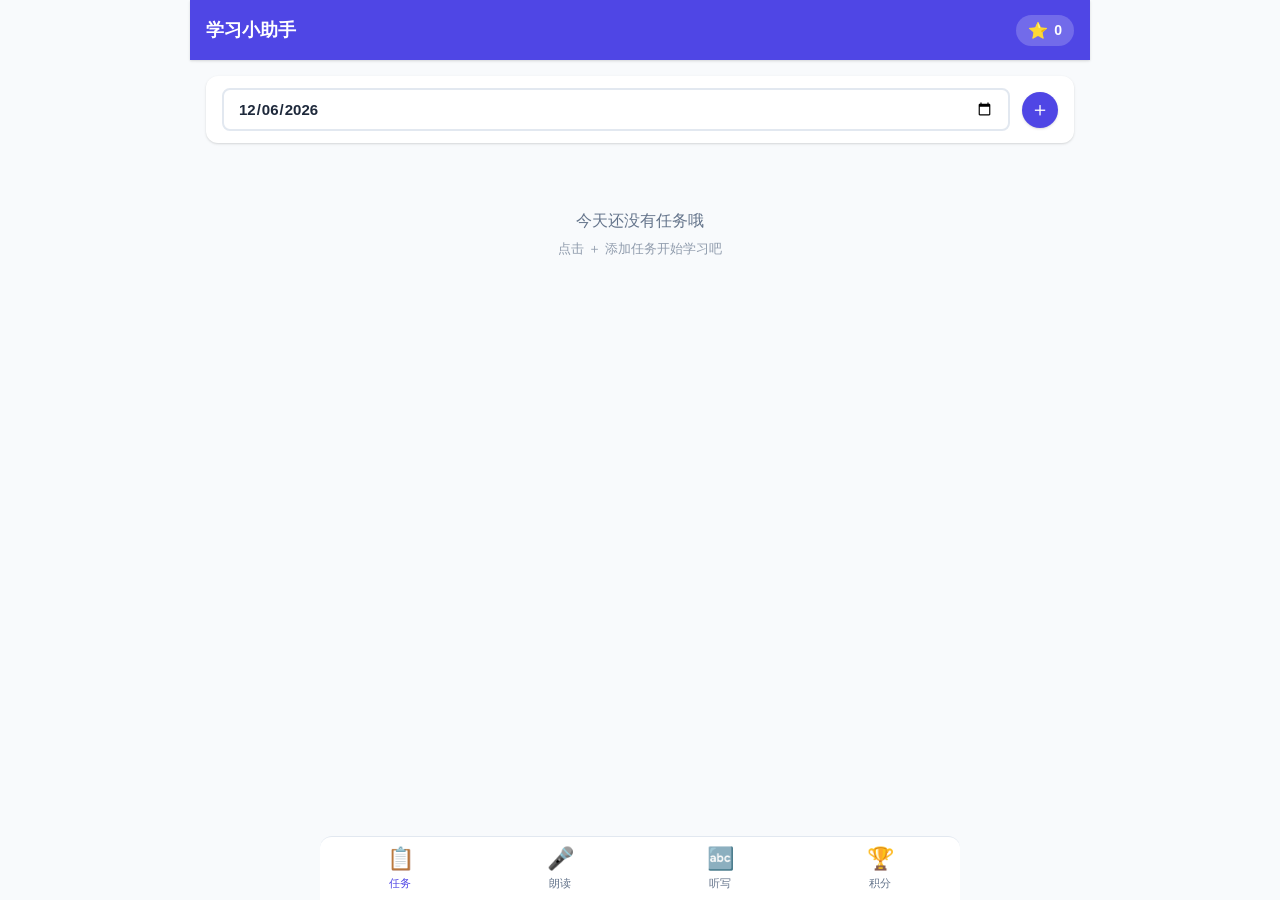
==== pwa-study-app/index.html @ 49641350 "fix: 替换听写页面HTML为新版(教材选择+单元选择+学习卡片+打怪闯关)" ====
<!DOCTYPE html>
<html lang="zh-CN">
<head>
  <meta charset="UTF-8">
  <meta name="viewport" content="width=device-width, initial-scale=1.0, maximum-scale=1.0, user-scalable=no">
  <meta name="apple-mobile-web-app-capable" content="yes">
  <meta name="apple-mobile-web-app-status-bar-style" content="black-translucent">
  <meta name="apple-mobile-web-app-title" content="学习助手">
  <meta name="theme-color" content="#4f46e5">
  <title>学习小助手</title>
  <link rel="manifest" href="manifest.json">
  <link rel="apple-touch-icon" href="icons/icon-192.png">
  <link rel="stylesheet" href="style.css">
</head>
<body>
  <!-- Header -->
  <header class="app-header">
    <div class="header-content">
      <h1 class="app-title"> 学习小助手</h1>
      <div class="points-badge" id="pointsBadge">
        <span class="points-icon">⭐</span>
        <span class="points-value" id="totalPoints">0</span>
      </div>
    </div>
  </header>

  <!-- Main Content -->
  <main class="app-main">
    <!-- Tab: Tasks -->
    <section class="tab-content active" id="tabTasks">
      <div class="date-nav">
        <input type="date" class="date-picker" id="datePicker">
        <button class="btn-add" id="btnAddTask" title="添加任务">＋</button>
      </div>
      <div class="task-list" id="taskList">
        <div class="empty-state" id="emptyTasks">
          <div class="empty-icon">📝</div>
          <p>今天还没有任务哦</p>
          <p class="empty-hint">点击右上角 ＋ 添加任务</p>
        </div>
      </div>
    </section>

    <!-- Tab: Reading -->
    <section class="tab-content" id="tabReading">
      <div class="section-header">
        <h2>🎤 朗读打卡</h2>
      </div>
      <div class="reading-panel">
        <div class="textbook-selector">
          <label>选择课文：</label>
          <select id="readingSelect">
            <option value="">-- 选择课文 --</option>
          </select>
        </div>
        <div class="reading-content" id="readingContent">
          <p class="placeholder-text">请先选择一篇课文</p>
        </div>
        <div class="reading-controls">
          <button class="btn-record" id="btnRecord">
            <span class="record-icon">🎙️</span>
            <span class="record-text">开始录音</span>
          </button>
          <div class="record-status" id="recordStatus"></div>
        </div>
      </div>
    </section>

    <!-- Tab: Dictation -->
    <section class="tab-content" id="tabDictation">
      <div class="section-header">
        <h2>🔤 英语听写</h2>
      </div>

      <!-- Step 0: Select -->
      <div id="dictStepSelect">
        <div class="textbook-select">
          <select id="dictationTextbook">
            <option value="">选择教材版本</option>
            <option value="yl-7a">译林版 七年级上(2026秋)</option>
          </select>
          <select id="dictationUnit">
            <option value="">选择单元</option>
          </select>
        </div>
        <div id="dictWordCount" style="text-align:center;color:var(--text-secondary);font-size:14px;margin-top:8px"></div>
        <button class="btn-primary" id="btnStartStudy" style="width:100%;margin-top:16px;display:none">📖 开始学习单词</button>
      </div>

      <!-- Step 1: Study word cards -->
      <div id="dictStepStudy" style="display:none">
        <div class="word-card">
          <div class="word-card-word" id="studyWord"></div>
          <div class="word-card-phonetic" id="studyPhonetic"></div>
          <div class="word-card-meaning" id="studyMeaning"></div>
          <div class="word-card-tip" id="studyTip"></div>
        </div>
        <div class="word-card-nav">
          <button class="date-nav-btn" id="btnPrevWord">◀</button>
          <span class="word-card-counter" id="studyCounter">1/20</span>
          <button class="date-nav-btn" id="btnNextWord">▶</button>
        </div>
        <button class="btn-primary" id="btnStartDict" style="width:100%;margin-top:16px"> 开始听写</button>
      </div>

      <!-- Step 2: Dictation -->
      <div id="dictStepDictate" style="display:none">
        <div class="dictation-progress">
          <span id="dictRoundLabel">第1轮</span>
          <span id="dictProgressText">1/20</span>
        </div>
        <div class="dictation-word-display">
          <button class="btn-play" id="btnPlayWord" style="font-size:48px">🔊</button>
          <p style="font-size:14px;color:var(--text-secondary)">点击播放，输入听到的单词</p>
        </div>
        <input type="text" class="dictation-input" id="dictInput" placeholder="输入单词" autocomplete="off" autocapitalize="off">
        <button class="btn-primary" id="btnSubmitDict" style="width:100%">提交</button>
        <div class="dict-feedback" id="dictFeedback"></div>
      </div>

      <!-- Step 3: Results -->
      <div id="dictStepResult" style="display:none">
        <div class="result-summary" id="resultSummary"></div>
        <div class="result-lists">
          <div class="result-correct" id="resultCorrect"></div>
          <div class="result-wrong" id="resultWrong"></div>
        </div>
        <button class="btn-primary" id="btnReviewWrong" style="width:100%">📖 学习错题后继续</button>
      </div>

      <!-- Step 4: Success -->
      <div id="dictStepSuccess" style="display:none">
        <div class="success-display">
          <div style="font-size:64px"></div>
          <h2>打怪成功！</h2>
          <p id="successDetail"></p>
        </div>
        <button class="btn-primary" id="btnFinishDict" style="width:100%">✅ 完成任务</button>
      </div>
    </section>

    <!-- Tab: Points -->
    <section class="tab-content" id="tabPoints">
      <div class="section-header">
        <h2>🏆 积分中心</h2>
      </div>
      <div class="points-summary">
        <div class="points-card total">
          <div class="points-card-icon">🌟</div>
          <div class="points-card-info">
            <div class="points-card-label">总积分</div>
            <div class="points-card-value" id="summaryTotal">0</div>
          </div>
        </div>
        <div class="points-card today">
          <div class="points-card-icon">📅</div>
          <div class="points-card-info">
            <div class="points-card-label">今日积分</div>
            <div class="points-card-value" id="summaryToday">0</div>
          </div>
        </div>
      </div>
      <div class="weekly-stats">
        <div class="weekly-stats-header">
          <span> 本周任务完成</span>
          <span class="weekly-stats-value" id="weeklyStatsText">0/0</span>
        </div>
        <div class="weekly-progress-bar">
          <div class="weekly-progress-fill" id="weeklyProgressFill" style="width:0%"></div>
        </div>
        <div class="weekly-stats-detail" id="weeklyStatsDetail"></div>
      </div>
      <div class="points-history">
        <h3> 积分记录</h3>
        <div class="history-list" id="pointsHistory">
          <div class="empty-state">
            <p>还没有积分记录</p>
          </div>
        </div>
      </div>
    </section>
  </main>

  <!-- Bottom Navigation -->
  <nav class="bottom-nav">
    <button class="nav-item active" data-tab="tabTasks">
      <span class="nav-icon">📋</span>
      <span class="nav-label">任务</span>
    </button>
    <button class="nav-item" data-tab="tabReading">
      <span class="nav-icon">🎤</span>
      <span class="nav-label">朗读</span>
    </button>
    <button class="nav-item" data-tab="tabDictation">
      <span class="nav-icon">🔤</span>
      <span class="nav-label">听写</span>
    </button>
    <button class="nav-item" data-tab="tabPoints">
      <span class="nav-icon">🏆</span>
      <span class="nav-label">积分</span>
    </button>
  </nav>

  <!-- Add Task Modal -->
  <div class="modal-overlay" id="addTaskModal">
    <div class="modal">
      <div class="modal-header">
        <h3> 添加任务</h3>
        <button class="modal-close" id="closeModal">&times;</button>
      </div>
      <div class="modal-body">
        <div class="form-group">
          <label>任务名称</label>
          <input type="text" id="taskTitle" placeholder="例如：完成数学作业第三章">
        </div>
        <div class="form-row">
          <div class="form-group">
            <label>科目</label>
            <select id="taskSubject">
              <option value="语文">语文</option>
              <option value="数学">数学</option>
              <option value="英语">英语</option>
              <option value="物理">物理</option>
              <option value="其他">其他</option>
            </select>
          </div>
          <div class="form-group">
            <label>积分</label>
            <input type="number" id="taskPoints" value="5" min="1" max="50">
          </div>
        </div>
        <div class="form-group">
          <label>任务类型</label>
          <div class="type-selector">
            <label class="type-option">
              <input type="radio" name="taskType" value="normal" checked>
              <span>📝 普通</span>
            </label>
            <label class="type-option">
              <input type="radio" name="taskType" value="reading">
              <span>🎤 朗读</span>
            </label>
            <label class="type-option">
              <input type="radio" name="taskType" value="dictation">
              <span>🔤 听写</span>
            </label>
          </div>
        </div>
        <div class="form-group" id="textbookSelectorGroup" style="display:none">
          <label>选择教材内容</label>
          <select id="taskTextbook">
            <option value="">-- 手动输入 --</option>
          </select>
        </div>
        <div class="form-group" id="wordListGroup" style="display:none">
          <label>单词列表（JSON 格式）</label>
          <textarea id="taskWordList" rows="3" placeholder='["apple", "banana", "orange"]'></textarea>
        </div>
        <div class="form-group" id="readingContentGroup" style="display:none">
          <label>课文内容</label>
          <textarea id="taskReadingContent" rows="4" placeholder="粘贴课文内容..."></textarea>
        </div>
        <div class="form-group">
          <label>日期</label>
          <input type="date" id="taskDate">
        </div>
      </div>
      <div class="modal-footer">
        <button class="btn-cancel" id="btnCancelTask">取消</button>
        <button class="btn-save" id="btnSaveTask">保存</button>
      </div>
    </div>
  </div>

  <!-- Photo Upload Modal -->
  <div class="modal-overlay" id="photoModal">
    <div class="modal">
      <div class="modal-header">
        <h3>📸 拍照提交</h3>
        <button class="modal-close" id="closePhotoModal">&times;</button>
      </div>
      <div class="modal-body">
        <div class="photo-area">
          <input type="file" id="photoInput" accept="image/*" capture="environment" style="display:none">
          <div class="photo-placeholder" id="photoPlaceholder">
            <span class="photo-icon"></span>
            <p>点击拍照或选择照片</p>
          </div>
          <img id="photoPreview" style="display:none" alt="照片预览">
        </div>
      </div>
      <div class="modal-footer">
        <button class="btn-cancel" id="btnCancelPhoto">取消</button>
        <button class="btn-save" id="btnConfirmPhoto">确认完成</button>
      </div>
    </div>
  </div>

  <!-- Password Modal -->
  <div class="modal-overlay" id="passwordModal">
    <div class="modal">
      <div class="modal-header">
        <h3>🔒 家长验证</h3>
        <button class="modal-close" id="closePasswordModal">&times;</button>
      </div>
      <div class="modal-body">
        <div class="form-group">
          <label>请输入家长密码</label>
          <input type="password" id="passwordInput" placeholder="输入密码" autocomplete="off">
        </div>
        <div id="passwordError" style="color:#ef4444;font-size:14px;display:none">密码错误，请重试</div>
      </div>
      <div class="modal-footer">
        <button class="btn-cancel" id="btnCancelPassword">取消</button>
        <button class="btn-save" id="btnConfirmPassword">确认</button>
      </div>
    </div>
  </div>

  <!-- Change Password Modal -->
  <div class="modal-overlay" id="changePasswordModal">
    <div class="modal">
      <div class="modal-header">
        <h3> 修改密码</h3>
        <button class="modal-close" id="closeChangePasswordModal">&times;</button>
      </div>
      <div class="modal-body">
        <div class="form-group">
          <label>当前密码</label>
          <input type="password" id="currentPasswordInput" placeholder="输入当前密码" autocomplete="off">
        </div>
        <div class="form-group">
          <label>新密码</label>
          <input type="password" id="newPasswordInput" placeholder="输入新密码（至少4位）" autocomplete="off">
        </div>
        <div class="form-group">
          <label>确认新密码</label>
          <input type="password" id="confirmPasswordInput" placeholder="再次输入新密码" autocomplete="off">
        </div>
        <div id="changePasswordError" style="color:#ef4444;font-size:14px;display:none"></div>
      </div>
      <div class="modal-footer">
        <button class="btn-cancel" id="btnCancelChangePassword">取消</button>
        <button class="btn-save" id="btnSaveNewPassword">保存</button>
      </div>
    </div>
  </div>

  <!-- Toast Notification -->
  <div class="toast" id="toast"></div>

  <script src="app.js"></script>
</body>
</html>
---- pwa-study-app/style.css ----
/* ===== Reset & Base ===== */
* {
  margin: 0;
  padding: 0;
  box-sizing: border-box;
}

:root {
  --primary: #4f46e5;
  --primary-light: #818cf8;
  --primary-dark: #3730a3;
  --success: #10b981;
  --warning: #f59e0b;
  --danger: #ef4444;
  --bg: #f8fafc;
  --card-bg: #ffffff;
  --text: #1e293b;
  --text-secondary: #64748b;
  --border: #e2e8f0;
  --shadow: 0 1px 3px rgba(0,0,0,0.1), 0 1px 2px rgba(0,0,0,0.06);
  --shadow-lg: 0 10px 15px -3px rgba(0,0,0,0.1), 0 4px 6px -2px rgba(0,0,0,0.05);
  --radius: 12px;
  --radius-sm: 8px;
  --nav-height: 64px;
  --header-height: 60px;
}

html, body {
  height: 100%;
  font-family: -apple-system, BlinkMacSystemFont, 'Segoe UI', Roboto, 'Helvetica Neue', Arial, sans-serif;
  background: var(--bg);
  color: var(--text);
  -webkit-font-smoothing: antialiased;
  -webkit-tap-highlight-color: transparent;
}

/* ===== Header ===== */
.app-header {
  position: fixed;
  top: 0;
  left: 0;
  right: 0;
  height: var(--header-height);
  background: var(--primary);
  color: white;
  z-index: 100;
  box-shadow: var(--shadow);
}

.header-content {
  display: flex;
  align-items: center;
  justify-content: space-between;
  height: 100%;
  padding: 0 16px;
  max-width: 768px;
  margin: 0 auto;
}

.app-title {
  font-size: 18px;
  font-weight: 700;
}

.points-badge {
  display: flex;
  align-items: center;
  gap: 6px;
  background: rgba(255,255,255,0.2);
  padding: 6px 12px;
  border-radius: 20px;
  font-size: 14px;
  font-weight: 600;
}

.points-icon {
  font-size: 16px;
}

/* ===== Main Content ===== */
.app-main {
  position: fixed;
  top: var(--header-height);
  left: 0;
  right: 0;
  bottom: var(--nav-height);
  overflow-y: auto;
  -webkit-overflow-scrolling: touch;
}

.tab-content {
  display: none;
  padding: 16px;
  max-width: 768px;
  margin: 0 auto;
  min-height: 100%;
}

.tab-content.active {
  display: block;
}

.section-header {
  display: flex;
  align-items: center;
  justify-content: space-between;
  margin-bottom: 16px;
}

.section-header h2 {
  font-size: 20px;
  font-weight: 700;
}

.btn-add {
  width: 36px;
  height: 36px;
  border-radius: 50%;
  background: var(--primary);
  color: white;
  border: none;
  font-size: 20px;
  cursor: pointer;
  display: flex;
  align-items: center;
  justify-content: center;
  box-shadow: var(--shadow);
  transition: transform 0.2s;
}

.btn-add:active {
  transform: scale(0.9);
}

/* ===== Task List ===== */
.task-list {
  display: flex;
  flex-direction: column;
  gap: 12px;
}

.task-item {
  background: var(--card-bg);
  border-radius: var(--radius);
  padding: 16px;
  box-shadow: var(--shadow);
  display: flex;
  align-items: flex-start;
  gap: 12px;
  transition: transform 0.2s, opacity 0.3s;
}

.task-item:active {
  transform: scale(0.98);
}

.task-item.completed {
  opacity: 0.6;
}

.task-checkbox {
  width: 24px;
  height: 24px;
  border-radius: 50%;
  border: 2px solid var(--border);
  display: flex;
  align-items: center;
  justify-content: center;
  cursor: pointer;
  flex-shrink: 0;
  margin-top: 2px;
  transition: all 0.2s;
}

.task-checkbox.checked {
  background: var(--success);
  border-color: var(--success);
  color: white;
  font-size: 14px;
}

.task-info {
  flex: 1;
  min-width: 0;
}

.task-title {
  font-size: 15px;
  font-weight: 600;
  margin-bottom: 4px;
  word-break: break-word;
}

.task-item.completed .task-title {
  text-decoration: line-through;
}

.task-meta {
  display: flex;
  align-items: center;
  gap: 8px;
  font-size: 12px;
  color: var(--text-secondary);
}

.task-subject {
  background: #f1f5f9;
  padding: 2px 8px;
  border-radius: 4px;
}

.task-points {
  color: var(--warning);
  font-weight: 600;
}

.task-type-icon {
  font-size: 14px;
}

.task-actions {
  display: flex;
  gap: 8px;
  flex-shrink: 0;
}

.btn-task-action {
  width: 32px;
  height: 32px;
  border-radius: 50%;
  border: none;
  background: #f1f5f9;
  cursor: pointer;
  font-size: 16px;
  display: flex;
  align-items: center;
  justify-content: center;
  transition: background 0.2s;
}

.btn-task-action:active {
  background: #e2e8f0;
}

.btn-task-action.delete {
  color: var(--danger);
}

/* ===== Empty State ===== */
.empty-state {
  text-align: center;
  padding: 40px 20px;
  color: var(--text-secondary);
}

.empty-icon {
  font-size: 48px;
  margin-bottom: 12px;
}

.empty-hint {
  font-size: 13px;
  margin-top: 8px;
  opacity: 0.7;
}

/* ===== Reading Panel ===== */
.reading-panel, .dictation-panel {
  background: var(--card-bg);
  border-radius: var(--radius);
  padding: 20px;
  box-shadow: var(--shadow);
}

.textbook-selector {
  margin-bottom: 16px;
}

.textbook-selector label {
  display: block;
  font-size: 14px;
  font-weight: 600;
  margin-bottom: 8px;
  color: var(--text-secondary);
}

.textbook-selector select {
  width: 100%;
  padding: 12px;
  border: 1px solid var(--border);
  border-radius: var(--radius-sm);
  font-size: 15px;
  background: white;
  color: var(--text);
  -webkit-appearance: none;
}

.reading-content {
  background: #f8fafc;
  border-radius: var(--radius-sm);
  padding: 16px;
  margin-bottom: 16px;
  min-height: 120px;
  font-size: 16px;
  line-height: 1.8;
  white-space: pre-wrap;
}

.placeholder-text {
  color: var(--text-secondary);
  text-align: center;
  padding: 20px;
}

.reading-controls {
  display: flex;
  flex-direction: column;
  align-items: center;
  gap: 12px;
}

.btn-record {
  display: flex;
  align-items: center;
  gap: 8px;
  padding: 14px 32px;
  border-radius: 30px;
  border: none;
  background: var(--primary);
  color: white;
  font-size: 16px;
  font-weight: 600;
  cursor: pointer;
  transition: all 0.3s;
  box-shadow: var(--shadow);
}

.btn-record.recording {
  background: var(--danger);
  animation: pulse 1.5s infinite;
}

@keyframes pulse {
  0%, 100% { transform: scale(1); }
  50% { transform: scale(1.05); }
}

.record-icon {
  font-size: 20px;
}

.record-status {
  font-size: 14px;
  color: var(--text-secondary);
  min-height: 20px;
}

/* ===== Dictation Panel ===== */
.dictation-controls {
  display: flex;
  gap: 12px;
  margin-bottom: 16px;
}

.btn-start-dictation, .btn-stop-dictation {
  flex: 1;
  padding: 12px;
  border-radius: var(--radius-sm);
  border: none;
  font-size: 15px;
  font-weight: 600;
  cursor: pointer;
  display: flex;
  align-items: center;
  justify-content: center;
  gap: 8px;
  transition: all 0.2s;
}

.btn-start-dictation {
  background: var(--primary);
  color: white;
}

.btn-stop-dictation {
  background: var(--danger);
  color: white;
}

.current-word {
  background: #f8fafc;
  border-radius: var(--radius-sm);
  padding: 24px;
  text-align: center;
  margin-bottom: 16px;
  min-height: 80px;
  display: flex;
  align-items: center;
  justify-content: center;
}

.current-word .word-display {
  font-size: 28px;
  font-weight: 700;
  color: var(--primary);
  letter-spacing: 2px;
}

.current-word .word-hint {
  font-size: 14px;
  color: var(--text-secondary);
  margin-top: 8px;
}

.answer-input {
  display: flex;
  gap: 8px;
}

.answer-input input {
  flex: 1;
  padding: 12px;
  border: 2px solid var(--border);
  border-radius: var(--radius-sm);
  font-size: 16px;
  text-align: center;
  outline: none;
  transition: border-color 0.2s;
}

.answer-input input:focus {
  border-color: var(--primary);
}

.btn-submit-answer {
  padding: 12px 20px;
  border-radius: var(--radius-sm);
  border: none;
  background: var(--success);
  color: white;
  font-size: 15px;
  font-weight: 600;
  cursor: pointer;
}

.dictation-result {
  margin-top: 16px;
  padding: 12px;
  border-radius: var(--radius-sm);
  font-size: 14px;
  display: none;
}

.dictation-result.show {
  display: block;
}

.dictation-result.correct {
  background: #ecfdf5;
  color: #065f46;
  border: 1px solid #a7f3d0;
}

.dictation-result.wrong {
  background: #fef2f2;
  color: #991b1b;
  border: 1px solid #fecaca;
}

/* ===== Points ===== */
.points-summary {
  display: grid;
  grid-template-columns: 1fr 1fr;
  gap: 12px;
  margin-bottom: 20px;
}

.points-card {
  background: var(--card-bg);
  border-radius: var(--radius);
  padding: 20px;
  box-shadow: var(--shadow);
  display: flex;
  align-items: center;
  gap: 16px;
}

.points-card.total {
  border-left: 4px solid var(--warning);
}

.points-card.today {
  border-left: 4px solid var(--primary);
}

.points-card-icon {
  font-size: 32px;
}

.points-card-label {
  font-size: 13px;
  color: var(--text-secondary);
  margin-bottom: 4px;
}

.points-card-value {
  font-size: 28px;
  font-weight: 700;
}

.points-history h3 {
  font-size: 16px;
  font-weight: 700;
  margin-bottom: 12px;
}

.history-list {
  display: flex;
  flex-direction: column;
  gap: 8px;
}

.history-item {
  background: var(--card-bg);
  border-radius: var(--radius-sm);
  padding: 12px 16px;
  box-shadow: var(--shadow);
  display: flex;
  justify-content: space-between;
  align-items: center;
}

.history-item-info {
  flex: 1;
}

.history-item-title {
  font-size: 14px;
  font-weight: 500;
}

.history-item-date {
  font-size: 12px;
  color: var(--text-secondary);
}

.history-item-points {
  font-size: 16px;
  font-weight: 700;
  color: var(--success);
}

/* ===== Bottom Nav ===== */
.bottom-nav {
  position: fixed;
  bottom: 0;
  left: 0;
  right: 0;
  height: var(--nav-height);
  background: var(--card-bg);
  border-top: 1px solid var(--border);
  display: flex;
  z-index: 100;
  padding-bottom: env(safe-area-inset-bottom);
}

.nav-item {
  flex: 1;
  display: flex;
  flex-direction: column;
  align-items: center;
  justify-content: center;
  gap: 4px;
  border: none;
  background: none;
  color: var(--text-secondary);
  font-size: 11px;
  cursor: pointer;
  transition: color 0.2s;
  padding: 8px 0;
}

.nav-item.active {
  color: var(--primary);
}

.nav-icon {
  font-size: 22px;
}

.nav-label {
  font-weight: 500;
}

/* ===== Modal ===== */
.modal-overlay {
  position: fixed;
  top: 0;
  left: 0;
  right: 0;
  bottom: 0;
  background: rgba(0,0,0,0.5);
  z-index: 200;
  display: none;
  align-items: flex-end;
  justify-content: center;
}

.modal-overlay.show {
  display: flex;
}

.modal {
  background: var(--card-bg);
  border-radius: var(--radius) var(--radius) 0 0;
  width: 100%;
  max-width: 768px;
  max-height: 85vh;
  overflow-y: auto;
  animation: slideUp 0.3s ease;
}

@keyframes slideUp {
  from { transform: translateY(100%); }
  to { transform: translateY(0); }
}

.modal-header {
  display: flex;
  align-items: center;
  justify-content: space-between;
  padding: 16px 20px;
  border-bottom: 1px solid var(--border);
}

.modal-header h3 {
  font-size: 17px;
  font-weight: 700;
}

.modal-close {
  width: 32px;
  height: 32px;
  border-radius: 50%;
  border: none;
  background: #f1f5f9;
  font-size: 18px;
  cursor: pointer;
  display: flex;
  align-items: center;
  justify-content: center;
}

.modal-body {
  padding: 20px;
}

.modal-footer {
  display: flex;
  gap: 12px;
  padding: 16px 20px;
  border-top: 1px solid var(--border);
}

.btn-cancel, .btn-save {
  flex: 1;
  padding: 14px;
  border-radius: var(--radius-sm);
  border: none;
  font-size: 15px;
  font-weight: 600;
  cursor: pointer;
  transition: opacity 0.2s;
}

.btn-cancel {
  background: #f1f5f9;
  color: var(--text);
}

.btn-save {
  background: var(--primary);
  color: white;
}

.btn-cancel:active, .btn-save:active {
  opacity: 0.8;
}

/* ===== Form ===== */
.form-group {
  margin-bottom: 16px;
}

.form-group label {
  display: block;
  font-size: 14px;
  font-weight: 600;
  margin-bottom: 8px;
  color: var(--text-secondary);
}

.form-group input,
.form-group select,
.form-group textarea {
  width: 100%;
  padding: 12px;
  border: 1px solid var(--border);
  border-radius: var(--radius-sm);
  font-size: 15px;
  background: white;
  color: var(--text);
  outline: none;
  transition: border-color 0.2s;
}

.form-group input:focus,
.form-group select:focus,
.form-group textarea:focus {
  border-color: var(--primary);
}

.form-row {
  display: grid;
  grid-template-columns: 1fr 1fr;
  gap: 12px;
}

.type-selector {
  display: flex;
  gap: 8px;
}

.type-option {
  flex: 1;
  display: flex;
  align-items: center;
  justify-content: center;
  gap: 6px;
  padding: 10px;
  border: 2px solid var(--border);
  border-radius: var(--radius-sm);
  cursor: pointer;
  font-size: 14px;
  transition: all 0.2s;
}

.type-option input {
  display: none;
}

.type-option:has(input:checked) {
  border-color: var(--primary);
  background: #eef2ff;
  color: var(--primary);
}

/* ===== Photo ===== */
.photo-area {
  text-align: center;
}

.photo-placeholder {
  padding: 40px 20px;
  border: 2px dashed var(--border);
  border-radius: var(--radius);
  cursor: pointer;
  transition: border-color 0.2s;
}

.photo-placeholder:active {
  border-color: var(--primary);
}

.photo-icon {
  font-size: 48px;
  display: block;
  margin-bottom: 8px;
}

#photoPreview {
  max-width: 100%;
  max-height: 300px;
  border-radius: var(--radius-sm);
  object-fit: contain;
}

/* ===== Toast ===== */
.toast {
  position: fixed;
  top: 80px;
  left: 50%;
  transform: translateX(-50%) translateY(-20px);
  background: var(--text);
  color: white;
  padding: 12px 24px;
  border-radius: 30px;
  font-size: 14px;
  font-weight: 500;
  z-index: 300;
  opacity: 0;
  transition: all 0.3s;
  pointer-events: none;
  white-space: nowrap;
}

.toast.show {
  opacity: 1;
  transform: translateX(-50%) translateY(0);
}

/* ===== Responsive ===== */
@media (min-width: 768px) {
  .app-main {
    padding-bottom: 20px;
  }

  .modal {
    border-radius: var(--radius);
    margin: auto;
    max-height: 80vh;
  }

  .modal-overlay {
    align-items: center;
  }
}

@media (min-width: 1024px) {
  .app-header, .header-content, .tab-content, .modal {
    max-width: 900px;
    margin-left: auto;
    margin-right: auto;
  }

  .bottom-nav {
    max-width: 900px;
    left: 50%;
    transform: translateX(-50%);
    border-radius: var(--radius) var(--radius) 0 0;
  }
}

/* ===== iPad Safe Area ===== */
@supports (padding-top: env(safe-area-inset-top)) {
  .app-header {
    padding-top: env(safe-area-inset-top);
    height: calc(var(--header-height) + env(safe-area-inset-top));
  }

  .app-main {
    top: calc(var(--header-height) + env(safe-area-inset-top));
  }
}

/* ===== Settings ===== */
.settings-panel {
  background: var(--card-bg);
  border-radius: var(--radius);
  box-shadow: var(--shadow);
  overflow: hidden;
}

.settings-item {
  display: flex;
  align-items: center;
  justify-content: space-between;
  padding: 16px 20px;
  border-bottom: 1px solid var(--border);
}

.settings-item:last-child {
  border-bottom: none;
}

.settings-item-info {
  flex: 1;
}

.settings-item-title {
  font-size: 15px;
  font-weight: 600;
  margin-bottom: 4px;
}

.settings-item-desc {
  font-size: 13px;
  color: var(--text-secondary);
}

.btn-settings {
  padding: 8px 16px;
  border-radius: var(--radius-sm);
  border: 1px solid var(--primary);
  background: white;
  color: var(--primary);
  font-size: 14px;
  font-weight: 600;
  cursor: pointer;
  transition: all 0.2s;
}

.btn-settings:active {
  background: var(--primary);
  color: white;
}

/* ===== Date Navigation ===== */
.date-nav {
  display: flex;
  align-items: center;
  justify-content: space-between;
  margin-bottom: 16px;
  padding: 12px 16px;
  background: var(--card-bg);
  border-radius: var(--radius);
  box-shadow: var(--shadow);
  gap: 12px;
}

.date-picker {
  flex: 1;
  padding: 10px 14px;
  border: 2px solid var(--border);
  border-radius: var(--radius-sm);
  font-size: 15px;
  font-weight: 600;
  color: var(--text);
  background: white;
  outline: none;
  transition: border-color 0.2s;
  font-family: inherit;
}

.date-picker:focus {
  border-color: var(--primary);
}

.date-nav .btn-add {
  width: 36px;
  height: 36px;
  font-size: 20px;
  flex-shrink: 0;
}

/* ===== Weekly Stats ===== */
.weekly-stats {
  background: var(--card-bg);
  border-radius: var(--radius);
  padding: 16px 20px;
  box-shadow: var(--shadow);
  margin-bottom: 20px;
  border-left: 4px solid var(--primary);
}

.weekly-stats-header {
  display: flex;
  justify-content: space-between;
  align-items: center;
  margin-bottom: 10px;
}

.weekly-stats-header span:first-child {
  font-size: 14px;
  font-weight: 600;
  color: var(--text);
}

.weekly-stats-value {
  font-size: 14px;
  font-weight: 700;
  color: var(--primary);
}

.weekly-progress-bar {
  height: 8px;
  background: #e2e8f0;
  border-radius: 4px;
  overflow: hidden;
  margin-bottom: 8px;
}

.weekly-progress-fill {
  height: 100%;
  background: linear-gradient(90deg, var(--primary-light), var(--primary));
  border-radius: 4px;
  transition: width 0.5s ease;
}

.weekly-stats-detail {
  font-size: 12px;
  color: var(--text-secondary);
}

/* ===== Word Card (Study Phase) ===== */
.word-card {
  background: var(--card-bg);
  border-radius: var(--radius);
  padding: 32px 24px;
  box-shadow: var(--shadow);
  text-align: center;
  min-height: 200px;
  display: flex;
  flex-direction: column;
  justify-content: center;
  align-items: center;
}

.word-card-word {
  font-size: 36px;
  font-weight: 700;
  color: var(--primary);
  margin-bottom: 8px;
}

.word-card-phonetic {
  font-size: 18px;
  color: var(--text-secondary);
  margin-bottom: 12px;
  font-family: 'Lucida Sans Unicode', sans-serif;
}

.word-card-meaning {
  font-size: 16px;
  color: var(--text);
  margin-bottom: 16px;
}

.word-card-tip {
  font-size: 14px;
  color: var(--primary);
  background: #f0f4ff;
  padding: 10px 16px;
  border-radius: var(--radius-sm);
  line-height: 1.5;
}

.word-card-nav {
  display: flex;
  align-items: center;
  justify-content: center;
  gap: 20px;
  margin-top: 16px;
}

.word-card-counter {
  font-size: 14px;
  color: var(--text-secondary);
  min-width: 60px;
  text-align: center;
}

/* ===== Dictation Phase ===== */
.dictation-progress {
  display: flex;
  justify-content: space-between;
  font-size: 14px;
  font-weight: 600;
  color: var(--text-secondary);
  margin-bottom: 24px;
}

.dictation-word-display {
  text-align: center;
  margin-bottom: 24px;
}

.btn-play {
  width: 80px;
  height: 80px;
  border-radius: 50%;
  border: none;
  background: var(--primary);
  cursor: pointer;
  transition: transform 0.2s;
  display: inline-flex;
  align-items: center;
  justify-content: center;
}

.btn-play:active {
  transform: scale(0.9);
}

.dictation-input {
  width: 100%;
  padding: 14px 16px;
  border: 2px solid var(--border);
  border-radius: var(--radius);
  font-size: 18px;
  text-align: center;
  outline: none;
  transition: border-color 0.2s;
  margin-bottom: 16px;
  box-sizing: border-box;
}

.dictation-input:focus {
  border-color: var(--primary);
}

.dict-feedback {
  text-align: center;
  margin-top: 12px;
  font-size: 16px;
  font-weight: 600;
  min-height: 24px;
}

/* ===== Results ===== */
.result-summary {
  text-align: center;
  padding: 20px;
  background: var(--card-bg);
  border-radius: var(--radius);
  box-shadow: var(--shadow);
  margin-bottom: 16px;
}

.result-summary h3 {
  font-size: 20px;
  margin-bottom: 8px;
}

.result-lists {
  display: flex;
  flex-direction: column;
  gap: 12px;
  margin-bottom: 16px;
}

.result-correct, .result-wrong {
  background: var(--card-bg);
  border-radius: var(--radius);
  padding: 12px 16px;
  box-shadow: var(--shadow);
}

.result-correct h4 {
  color: #22c55e;
  font-size: 14px;
  margin-bottom: 6px;
}

.result-wrong h4 {
  color: #ef4444;
  font-size: 14px;
  margin-bottom: 6px;
}

.result-word-list {
  font-size: 13px;
  color: var(--text-secondary);
  line-height: 1.6;
}

/* ===== Success ===== */
.success-display {
  text-align: center;
  padding: 40px 20px;
}

.success-display h2 {
  font-size: 24px;
  color: var(--primary);
  margin: 16px 0 8px;
}

.success-display p {
  color: var(--text-secondary);
  font-size: 14px;
}
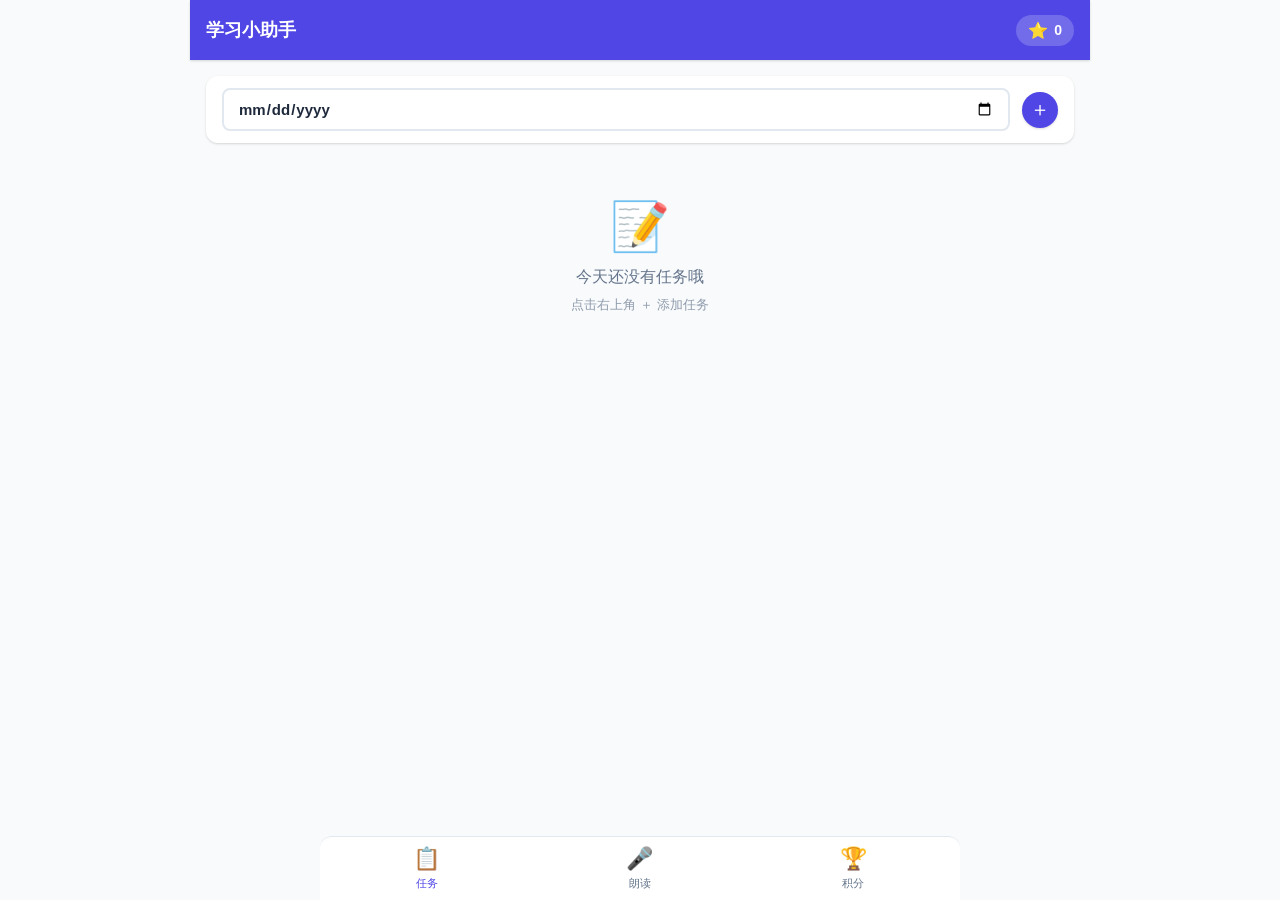
==== commit d9aa0eaa: "feat: 删除听写功能，简化应用" ====
--- a/pwa-study-app/index.html
+++ b/pwa-study-app/index.html
@@ -7,10 +7,13 @@
   <meta name="apple-mobile-web-app-status-bar-style" content="black-translucent">
   <meta name="apple-mobile-web-app-title" content="学习助手">
   <meta name="theme-color" content="#4f46e5">
+  <meta http-equiv="Cache-Control" content="no-cache, no-store, must-revalidate">
+  <meta http-equiv="Pragma" content="no-cache">
+  <meta http-equiv="Expires" content="0">
   <title>学习小助手</title>
-  <link rel="manifest" href="manifest.json">
+  <link rel="manifest" href="manifest.json?v=8">
   <link rel="apple-touch-icon" href="icons/icon-192.png">
-  <link rel="stylesheet" href="style.css">
+  <link rel="stylesheet" href="style.css?v=8">
 </head>
 <body>
   <!-- Header -->
@@ -66,78 +69,6 @@
       </div>
     </section>
 
-    <!-- Tab: Dictation -->
-    <section class="tab-content" id="tabDictation">
-      <div class="section-header">
-        <h2>🔤 英语听写</h2>
-      </div>
-
-      <!-- Step 0: Select -->
-      <div id="dictStepSelect">
-        <div class="textbook-select">
-          <select id="dictationTextbook">
-            <option value="">选择教材版本</option>
-            <option value="yl-7a">译林版 七年级上(2026秋)</option>
-          </select>
-          <select id="dictationUnit">
-            <option value="">选择单元</option>
-          </select>
-        </div>
-        <div id="dictWordCount" style="text-align:center;color:var(--text-secondary);font-size:14px;margin-top:8px"></div>
-        <button class="btn-primary" id="btnStartStudy" style="width:100%;margin-top:16px;display:none">📖 开始学习单词</button>
-      </div>
-
-      <!-- Step 1: Study word cards -->
-      <div id="dictStepStudy" style="display:none">
-        <div class="word-card">
-          <div class="word-card-word" id="studyWord"></div>
-          <div class="word-card-phonetic" id="studyPhonetic"></div>
-          <div class="word-card-meaning" id="studyMeaning"></div>
-          <div class="word-card-tip" id="studyTip"></div>
-        </div>
-        <div class="word-card-nav">
-          <button class="date-nav-btn" id="btnPrevWord">◀</button>
-          <span class="word-card-counter" id="studyCounter">1/20</span>
-          <button class="date-nav-btn" id="btnNextWord">▶</button>
-        </div>
-        <button class="btn-primary" id="btnStartDict" style="width:100%;margin-top:16px"> 开始听写</button>
-      </div>
-
-      <!-- Step 2: Dictation -->
-      <div id="dictStepDictate" style="display:none">
-        <div class="dictation-progress">
-          <span id="dictRoundLabel">第1轮</span>
-          <span id="dictProgressText">1/20</span>
-        </div>
-        <div class="dictation-word-display">
-          <button class="btn-play" id="btnPlayWord" style="font-size:48px">🔊</button>
-          <p style="font-size:14px;color:var(--text-secondary)">点击播放，输入听到的单词</p>
-        </div>
-        <input type="text" class="dictation-input" id="dictInput" placeholder="输入单词" autocomplete="off" autocapitalize="off">
-        <button class="btn-primary" id="btnSubmitDict" style="width:100%">提交</button>
-        <div class="dict-feedback" id="dictFeedback"></div>
-      </div>
-
-      <!-- Step 3: Results -->
-      <div id="dictStepResult" style="display:none">
-        <div class="result-summary" id="resultSummary"></div>
-        <div class="result-lists">
-          <div class="result-correct" id="resultCorrect"></div>
-          <div class="result-wrong" id="resultWrong"></div>
-        </div>
-        <button class="btn-primary" id="btnReviewWrong" style="width:100%">📖 学习错题后继续</button>
-      </div>
-
-      <!-- Step 4: Success -->
-      <div id="dictStepSuccess" style="display:none">
-        <div class="success-display">
-          <div style="font-size:64px"></div>
-          <h2>打怪成功！</h2>
-          <p id="successDetail"></p>
-        </div>
-        <button class="btn-primary" id="btnFinishDict" style="width:100%">✅ 完成任务</button>
-      </div>
-    </section>
 
     <!-- Tab: Points -->
     <section class="tab-content" id="tabPoints">
@@ -191,10 +122,6 @@
       <span class="nav-icon">🎤</span>
       <span class="nav-label">朗读</span>
     </button>
-    <button class="nav-item" data-tab="tabDictation">
-      <span class="nav-icon">🔤</span>
-      <span class="nav-label">听写</span>
-    </button>
     <button class="nav-item" data-tab="tabPoints">
       <span class="nav-icon">🏆</span>
       <span class="nav-label">积分</span>
@@ -240,10 +167,6 @@
               <input type="radio" name="taskType" value="reading">
               <span>🎤 朗读</span>
             </label>
-            <label class="type-option">
-              <input type="radio" name="taskType" value="dictation">
-              <span>🔤 听写</span>
-            </label>
           </div>
         </div>
         <div class="form-group" id="textbookSelectorGroup" style="display:none">
@@ -349,6 +272,6 @@
   <!-- Toast Notification -->
   <div class="toast" id="toast"></div>
 
-  <script src="app.js"></script>
+  <script src="app.js?v=8"></script>
 </body>
 </html>
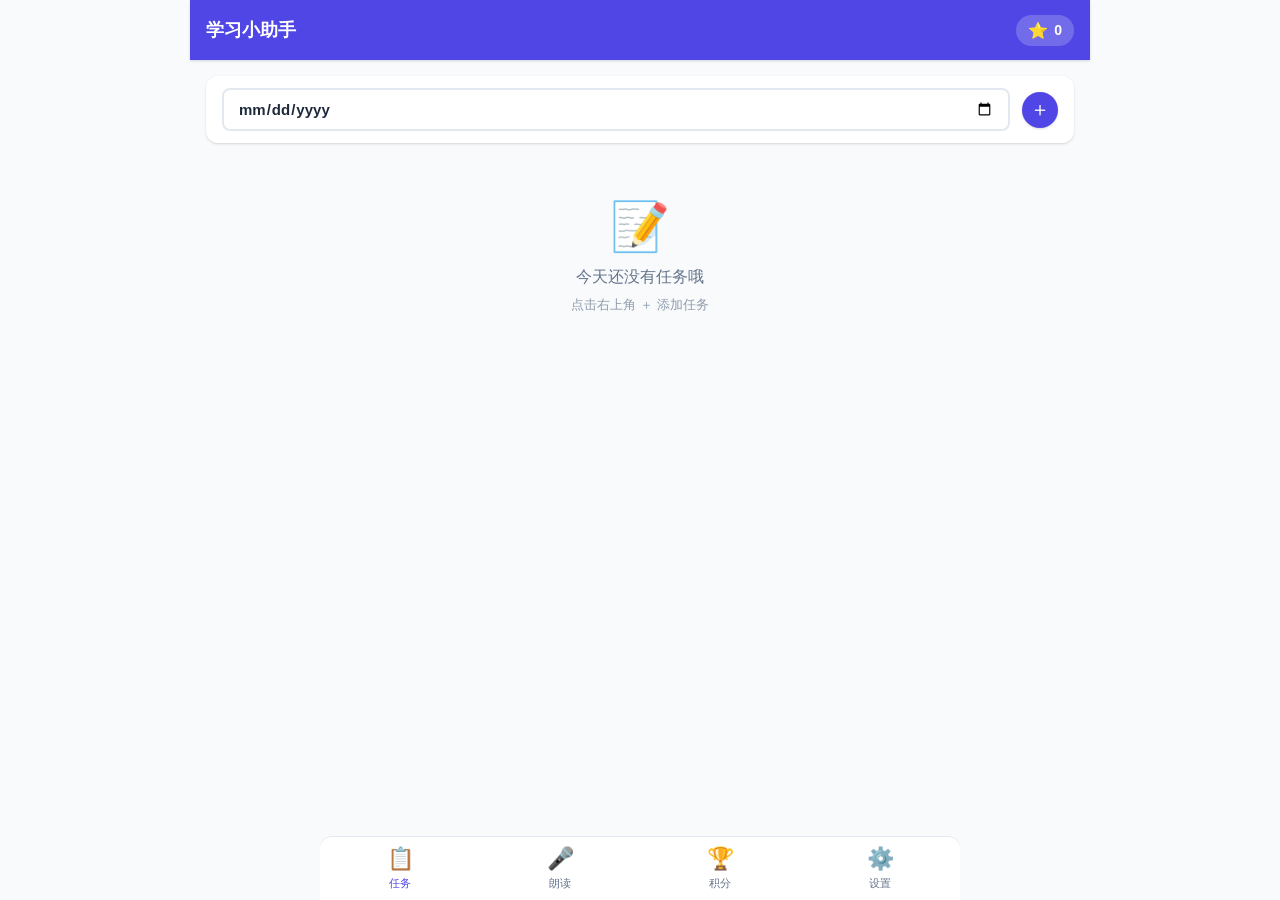
==== commit 3a1376e3: "feat: 添加英语朗读课文 + 朗读时长检测 + 次数统计 + 设置页面" ====
--- a/pwa-study-app/index.html
+++ b/pwa-study-app/index.html
@@ -126,6 +126,10 @@
       <span class="nav-icon">🏆</span>
       <span class="nav-label">积分</span>
     </button>
+    <button class="nav-item" data-tab="tabSettings">
+      <span class="nav-icon">⚙️</span>
+      <span class="nav-label">设置</span>
+    </button>
   </nav>
 
   <!-- Add Task Modal -->
@@ -219,6 +223,27 @@
     </div>
   </div>
 
+  <!-- Tab: Settings -->
+  <section class="tab-content" id="tabSettings">
+    <div class="section-card">
+      <h3 class="section-title">⚙️ 朗读设置</h3>
+      <div class="form-group">
+        <label>朗读遍数（每课需要读几遍才算完成）</label>
+        <input type="number" id="readingTargetInput" min="1" max="10" value="3" style="width:100px;padding:8px;border:1px solid #ddd;border-radius:6px;font-size:16px;">
+        <span style="margin-left:10px;color:#666;">遍</span>
+        <button id="btnSaveReadingTarget" style="margin-left:10px;padding:8px 16px;background:#4f46e5;color:white;border:none;border-radius:6px;cursor:pointer;">保存</button>
+      </div>
+      <div style="margin-top:10px;color:#666;font-size:14px;">
+        当前设置：每课需要朗读 <strong id="currentReadingTarget">3</strong> 遍
+      </div>
+    </div>
+    
+    <div class="section-card">
+      <h3 class="section-title">🔒 家长设置</h3>
+      <button id="btnChangePassword" style="padding:10px 20px;background:#f59e0b;color:white;border:none;border-radius:8px;cursor:pointer;">修改密码</button>
+    </div>
+  </section>
+
   <!-- Password Modal -->
   <div class="modal-overlay" id="passwordModal">
     <div class="modal">
@@ -272,6 +297,6 @@
   <!-- Toast Notification -->
   <div class="toast" id="toast"></div>
 
-  <script src="app.js?v=8"></script>
+  <script src="app.js?v=10"></script>
 </body>
 </html>
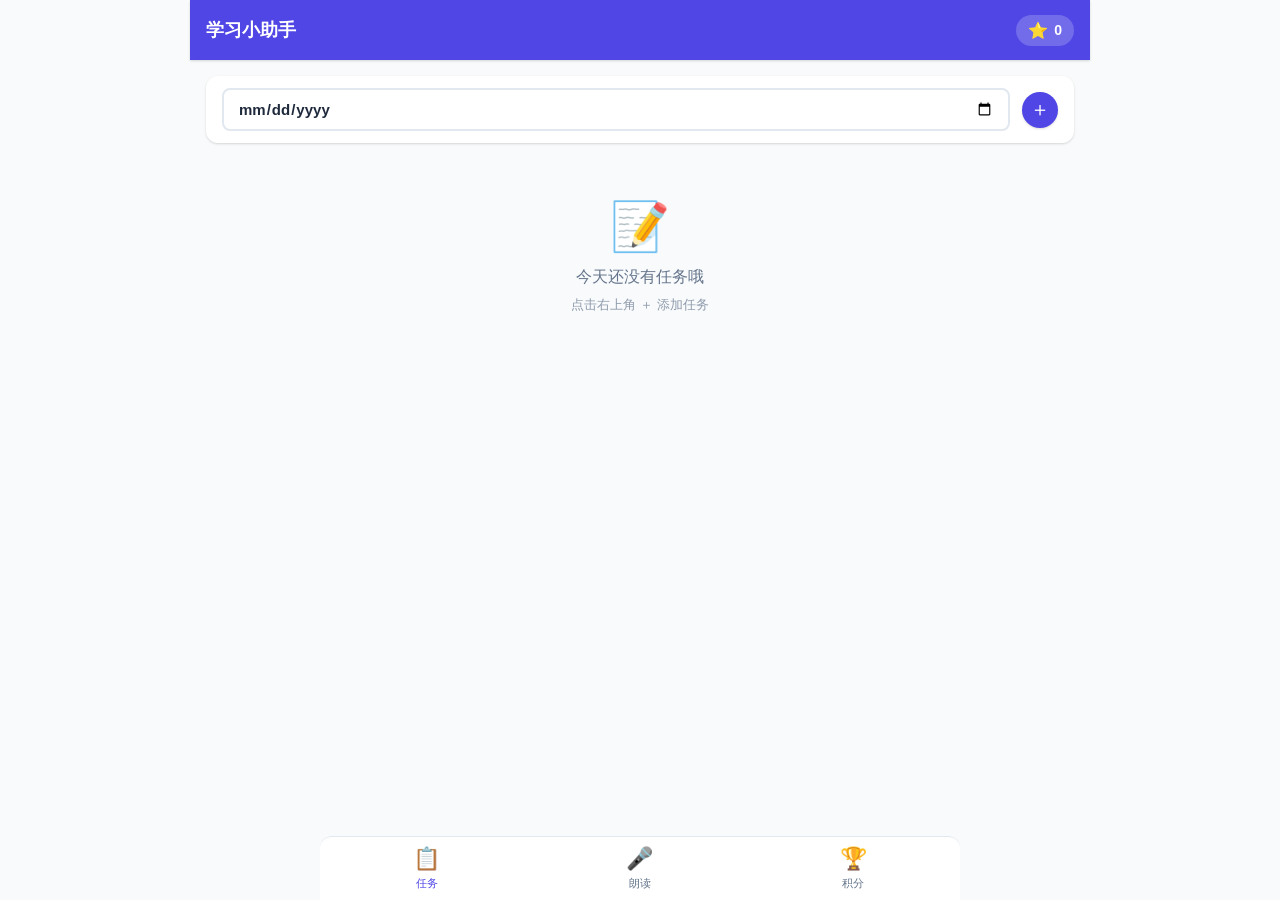
==== commit 29e805b6: "Restored to 'd9aa0eaa02e74720a80760faf5ef850184807abb' Coze-Restored-To: 'd9aa0eaa02e74720a80760faf5" ====
--- a/pwa-study-app/index.html
+++ b/pwa-study-app/index.html
@@ -126,10 +126,6 @@
       <span class="nav-icon">🏆</span>
       <span class="nav-label">积分</span>
     </button>
-    <button class="nav-item" data-tab="tabSettings">
-      <span class="nav-icon">⚙️</span>
-      <span class="nav-label">设置</span>
-    </button>
   </nav>
 
   <!-- Add Task Modal -->
@@ -223,27 +219,6 @@
     </div>
   </div>
 
-  <!-- Tab: Settings -->
-  <section class="tab-content" id="tabSettings">
-    <div class="section-card">
-      <h3 class="section-title">⚙️ 朗读设置</h3>
-      <div class="form-group">
-        <label>朗读遍数（每课需要读几遍才算完成）</label>
-        <input type="number" id="readingTargetInput" min="1" max="10" value="3" style="width:100px;padding:8px;border:1px solid #ddd;border-radius:6px;font-size:16px;">
-        <span style="margin-left:10px;color:#666;">遍</span>
-        <button id="btnSaveReadingTarget" style="margin-left:10px;padding:8px 16px;background:#4f46e5;color:white;border:none;border-radius:6px;cursor:pointer;">保存</button>
-      </div>
-      <div style="margin-top:10px;color:#666;font-size:14px;">
-        当前设置：每课需要朗读 <strong id="currentReadingTarget">3</strong> 遍
-      </div>
-    </div>
-    
-    <div class="section-card">
-      <h3 class="section-title">🔒 家长设置</h3>
-      <button id="btnChangePassword" style="padding:10px 20px;background:#f59e0b;color:white;border:none;border-radius:8px;cursor:pointer;">修改密码</button>
-    </div>
-  </section>
-
   <!-- Password Modal -->
   <div class="modal-overlay" id="passwordModal">
     <div class="modal">
@@ -297,6 +272,6 @@
   <!-- Toast Notification -->
   <div class="toast" id="toast"></div>
 
-  <script src="app.js?v=10"></script>
+  <script src="app.js?v=8"></script>
 </body>
 </html>
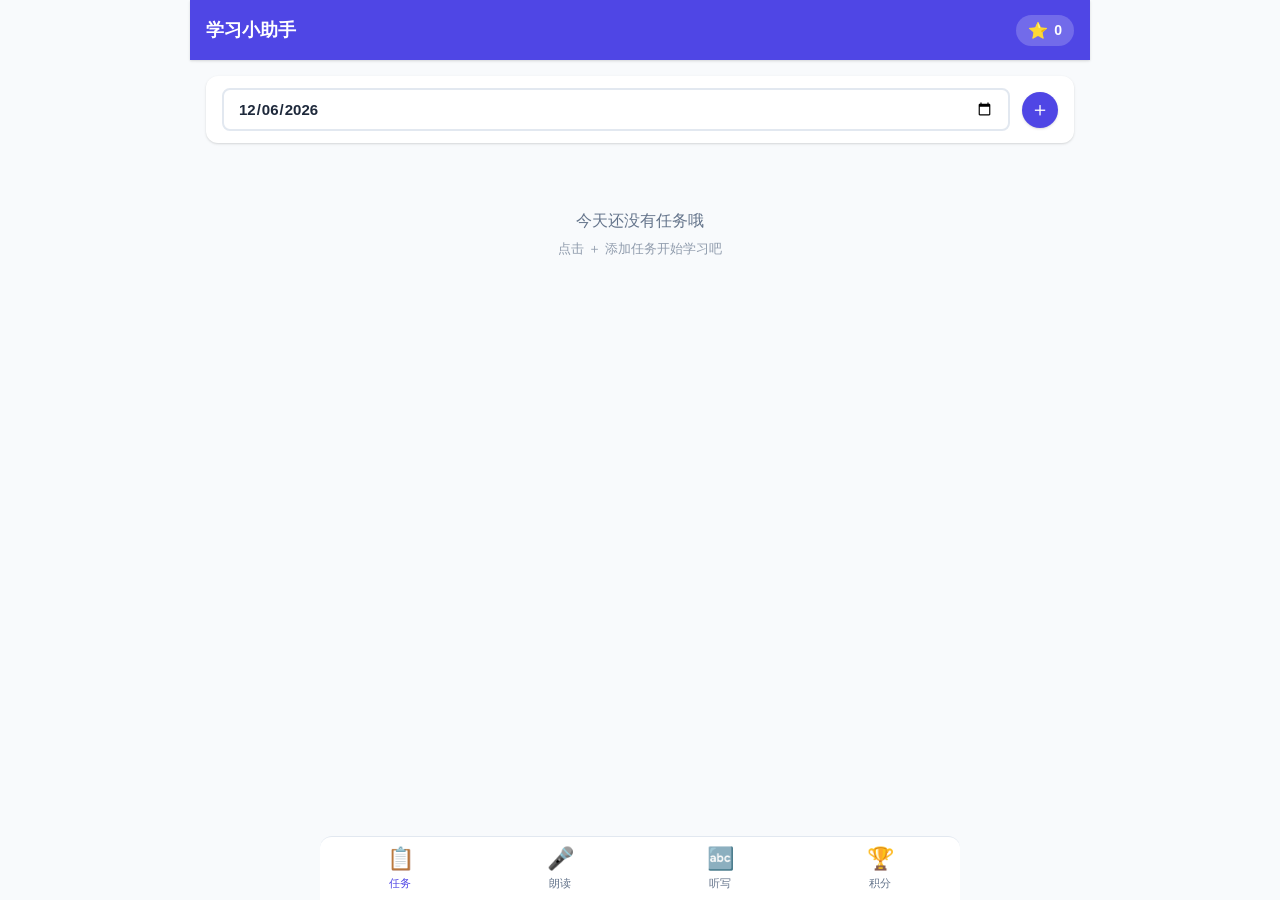
==== commit 14223110: "Restored to '80dff7aeb5e5540735b6c1a83a73716292359516' Coze-Restored-To: '80dff7aeb5e5540735b6c1a83a" ====
--- a/pwa-study-app/index.html
+++ b/pwa-study-app/index.html
@@ -7,13 +7,10 @@
   <meta name="apple-mobile-web-app-status-bar-style" content="black-translucent">
   <meta name="apple-mobile-web-app-title" content="学习助手">
   <meta name="theme-color" content="#4f46e5">
-  <meta http-equiv="Cache-Control" content="no-cache, no-store, must-revalidate">
-  <meta http-equiv="Pragma" content="no-cache">
-  <meta http-equiv="Expires" content="0">
   <title>学习小助手</title>
-  <link rel="manifest" href="manifest.json?v=8">
+  <link rel="manifest" href="manifest.json">
   <link rel="apple-touch-icon" href="icons/icon-192.png">
-  <link rel="stylesheet" href="style.css?v=8">
+  <link rel="stylesheet" href="style.css">
 </head>
 <body>
   <!-- Header -->
@@ -69,6 +66,78 @@
       </div>
     </section>
 
+    <!-- Tab: Dictation -->
+    <section class="tab-content" id="tabDictation">
+      <div class="section-header">
+        <h2>🔤 英语听写</h2>
+      </div>
+
+      <!-- Step 0: Select -->
+      <div id="dictStepSelect">
+        <div class="textbook-select">
+          <select id="dictationTextbook">
+            <option value="">选择教材版本</option>
+            <option value="yl-7a">译林版 七年级上(2026秋)</option>
+          </select>
+          <select id="dictationUnit">
+            <option value="">选择单元</option>
+          </select>
+        </div>
+        <div id="dictWordCount" style="text-align:center;color:var(--text-secondary);font-size:14px;margin-top:8px"></div>
+        <button class="btn-primary" id="btnStartStudy" style="width:100%;margin-top:16px;display:none">📖 开始学习单词</button>
+      </div>
+
+      <!-- Step 1: Study word cards -->
+      <div id="dictStepStudy" style="display:none">
+        <div class="word-card">
+          <div class="word-card-word" id="studyWord"></div>
+          <div class="word-card-phonetic" id="studyPhonetic"></div>
+          <div class="word-card-meaning" id="studyMeaning"></div>
+          <div class="word-card-tip" id="studyTip"></div>
+        </div>
+        <div class="word-card-nav">
+          <button class="date-nav-btn" id="btnPrevWord">◀</button>
+          <span class="word-card-counter" id="studyCounter">1/20</span>
+          <button class="date-nav-btn" id="btnNextWord">▶</button>
+        </div>
+        <button class="btn-primary" id="btnStartDict" style="width:100%;margin-top:16px"> 开始听写</button>
+      </div>
+
+      <!-- Step 2: Dictation -->
+      <div id="dictStepDictate" style="display:none">
+        <div class="dictation-progress">
+          <span id="dictRoundLabel">第1轮</span>
+          <span id="dictProgressText">1/20</span>
+        </div>
+        <div class="dictation-word-display">
+          <button class="btn-play" id="btnPlayWord" style="font-size:48px">🔊</button>
+          <p style="font-size:14px;color:var(--text-secondary)">点击播放，输入听到的单词</p>
+        </div>
+        <input type="text" class="dictation-input" id="dictInput" placeholder="输入单词" autocomplete="off" autocapitalize="off">
+        <button class="btn-primary" id="btnSubmitDict" style="width:100%">提交</button>
+        <div class="dict-feedback" id="dictFeedback"></div>
+      </div>
+
+      <!-- Step 3: Results -->
+      <div id="dictStepResult" style="display:none">
+        <div class="result-summary" id="resultSummary"></div>
+        <div class="result-lists">
+          <div class="result-correct" id="resultCorrect"></div>
+          <div class="result-wrong" id="resultWrong"></div>
+        </div>
+        <button class="btn-primary" id="btnReviewWrong" style="width:100%">📖 学习错题后继续</button>
+      </div>
+
+      <!-- Step 4: Success -->
+      <div id="dictStepSuccess" style="display:none">
+        <div class="success-display">
+          <div style="font-size:64px"></div>
+          <h2>打怪成功！</h2>
+          <p id="successDetail"></p>
+        </div>
+        <button class="btn-primary" id="btnFinishDict" style="width:100%">✅ 完成任务</button>
+      </div>
+    </section>
 
     <!-- Tab: Points -->
     <section class="tab-content" id="tabPoints">
@@ -122,6 +191,10 @@
       <span class="nav-icon">🎤</span>
       <span class="nav-label">朗读</span>
     </button>
+    <button class="nav-item" data-tab="tabDictation">
+      <span class="nav-icon">🔤</span>
+      <span class="nav-label">听写</span>
+    </button>
     <button class="nav-item" data-tab="tabPoints">
       <span class="nav-icon">🏆</span>
       <span class="nav-label">积分</span>
@@ -167,6 +240,10 @@
               <input type="radio" name="taskType" value="reading">
               <span>🎤 朗读</span>
             </label>
+            <label class="type-option">
+              <input type="radio" name="taskType" value="dictation">
+              <span>🔤 听写</span>
+            </label>
           </div>
         </div>
         <div class="form-group" id="textbookSelectorGroup" style="display:none">
@@ -272,6 +349,6 @@
   <!-- Toast Notification -->
   <div class="toast" id="toast"></div>
 
-  <script src="app.js?v=8"></script>
+  <script src="app.js"></script>
 </body>
 </html>
